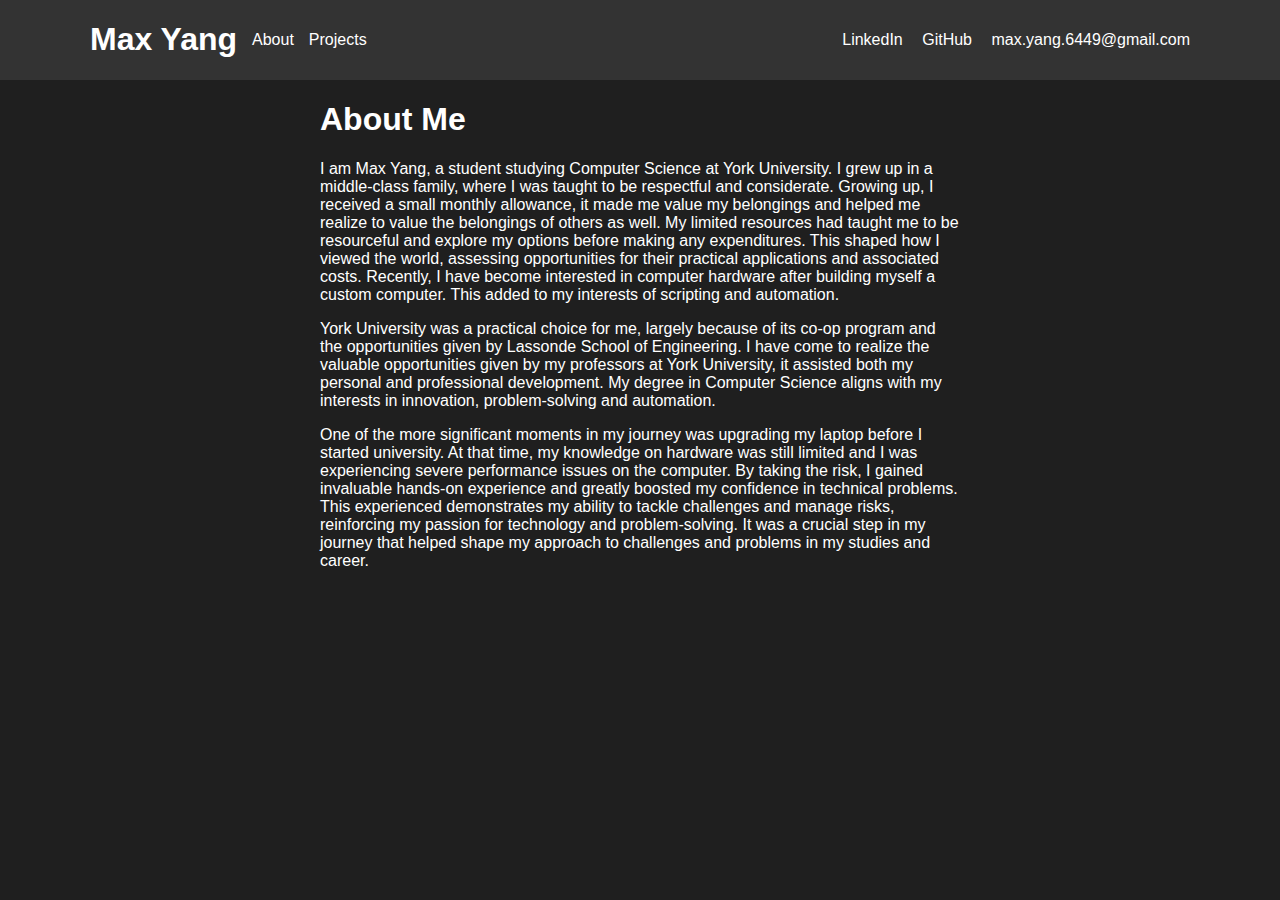
==== index.html @ 7b6ec8cd "First commit" ====
<!DOCTYPE html>
<html lang="en">
<head>
    <meta charset="UTF-8">
    <meta name="viewport" content="width=device-width, initial-scale=1.0">
    <title>Max Yang - E-Portfolio</title>
    <link rel="stylesheet" href="styles.css">
</head>
<body>
    <!-- includes name and socials -->
    <div class="topbar">
        <div class="leftbar">
            <h1>Max Yang</h1>
            <a href="#about">About</a>
            <a href="#projects">Projects</a>
        </div>
        <div class="rightbar">
            <a href="https://www.linkedin.com/in/max-yang-978965231/">LinkedIn</a>
            <a href="https://github.com/runkcow/">GitHub</a>
            <a href="max.yang.6449@gmail.com">max.yang.6449@gmail.com</a>
        </div>
    </div>
    <div class="content">
        <div class="left"></div>
        <div class="middle">
            <h1>About Me</h1>
            <p>I am Max Yang, a student studying Computer Science at York University. I grew up in a middle-class family, where I was taught to be respectful and considerate. Growing up, I received a small monthly allowance, it made me value my belongings and helped me realize to value the belongings of others as well. My limited resources had taught me to be resourceful and explore my options before making any expenditures. This shaped how I viewed the world, assessing opportunities for their practical applications and associated costs. Recently, I have become interested in computer hardware after building myself a custom computer. This added to my interests of scripting and automation.</p>
            <p>York University was a practical choice for me, largely because of its co-op program and the opportunities given by Lassonde School of Engineering. I have come to realize the valuable opportunities given by my professors at York University, it assisted both my personal and professional development. My degree in Computer Science aligns with my interests in innovation, problem-solving and automation.</p>
            <p>One of the more significant moments in my journey was upgrading my laptop before I started university. At that time, my knowledge on hardware was still limited and I was experiencing severe performance issues on the computer. By taking the risk, I gained invaluable hands-on experience and greatly boosted my confidence in technical problems. This experienced demonstrates my ability to tackle challenges and manage risks, reinforcing my passion for technology and problem-solving. It was a crucial step in my journey that helped shape my approach to challenges and problems in my studies and career.</p>
        </div>
        <div class="right"></div>
    </div>
</body>
</html>
---- styles.css ----
body {
    font-family: Arial, sans-serif;
    font-size: 16px;
    color: white;
    background-color: #1f1f1f;
    margin: 0;
    padding: 0;
}

.topbar {
    display: flex;
    justify-content: space-between; /* Aligns items to left and right */
    align-items: center; /* Centers items vertically */
    padding-left: 10vh;
    padding-right: 10vh;
    background-color: #333; /* Dark background color */
}

.leftbar {
    display: flex;
    align-items: center;
}

.leftbar a {
    color: white;
    text-decoration: none;
    margin-left: 15px;
}

.leftbar a:hover {
    text-decoration: underline;
}

.rightbar a {
    color: white;
    text-decoration: none;
    margin-left: 15px;
}

.rightbar a:hover {
    text-decoration: underline;
}

.content {
    height: 100%;
    display: grid;
    grid-template-columns: 1fr 2fr 1fr;
}
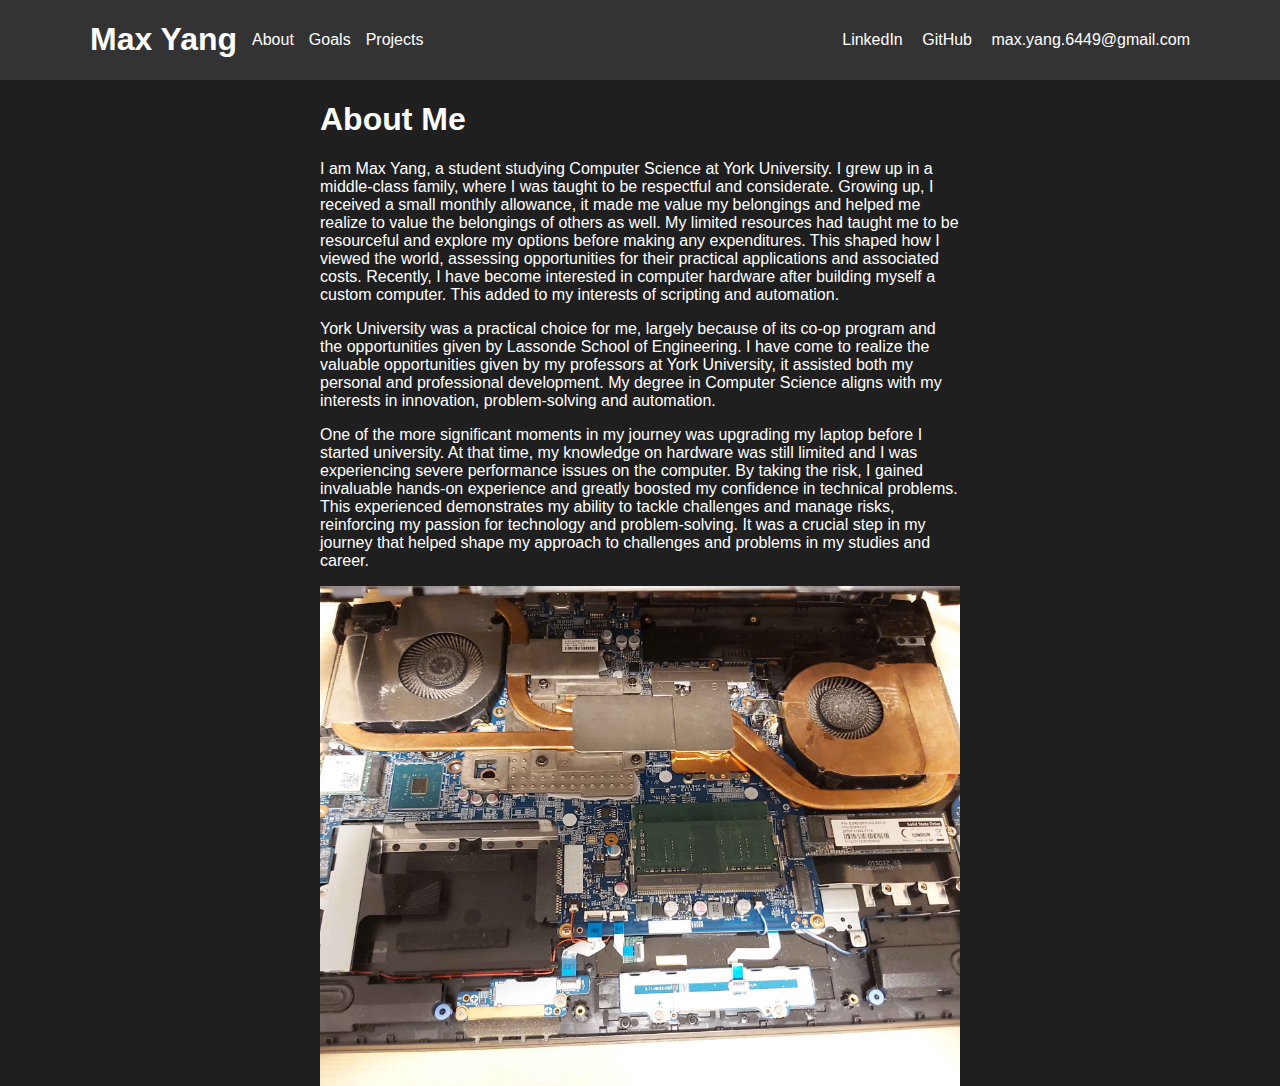
==== commit 283f196f: "blank slate addition" ====
--- a/index.html
+++ b/index.html
@@ -11,8 +11,9 @@
     <div class="topbar">
         <div class="leftbar">
             <h1>Max Yang</h1>
-            <a href="#about">About</a>
-            <a href="#projects">Projects</a>
+            <a href="index.html">About</a>
+            <a href="goals.html">Goals</a>
+            <a href="projects.html">Projects</a>
         </div>
         <div class="rightbar">
             <a href="https://www.linkedin.com/in/max-yang-978965231/">LinkedIn</a>
@@ -20,6 +21,8 @@
             <a href="max.yang.6449@gmail.com">max.yang.6449@gmail.com</a>
         </div>
     </div>
+
+    <!-- content separate from the rest -->
     <div class="content">
         <div class="left"></div>
         <div class="middle">
@@ -27,6 +30,9 @@
             <p>I am Max Yang, a student studying Computer Science at York University. I grew up in a middle-class family, where I was taught to be respectful and considerate. Growing up, I received a small monthly allowance, it made me value my belongings and helped me realize to value the belongings of others as well. My limited resources had taught me to be resourceful and explore my options before making any expenditures. This shaped how I viewed the world, assessing opportunities for their practical applications and associated costs. Recently, I have become interested in computer hardware after building myself a custom computer. This added to my interests of scripting and automation.</p>
             <p>York University was a practical choice for me, largely because of its co-op program and the opportunities given by Lassonde School of Engineering. I have come to realize the valuable opportunities given by my professors at York University, it assisted both my personal and professional development. My degree in Computer Science aligns with my interests in innovation, problem-solving and automation.</p>
             <p>One of the more significant moments in my journey was upgrading my laptop before I started university. At that time, my knowledge on hardware was still limited and I was experiencing severe performance issues on the computer. By taking the risk, I gained invaluable hands-on experience and greatly boosted my confidence in technical problems. This experienced demonstrates my ability to tackle challenges and manage risks, reinforcing my passion for technology and problem-solving. It was a crucial step in my journey that helped shape my approach to challenges and problems in my studies and career.</p>
+            <div class="image-container">
+                <img src="laptop_internals.jpg" alt="Laptop Interals">
+            </div>
         </div>
         <div class="right"></div>
     </div>
--- a/styles.css
+++ b/styles.css
@@ -47,3 +47,20 @@
     display: grid;
     grid-template-columns: 1fr 2fr 1fr;
 }
+
+.image-container {
+    position: relative;
+    width: 100%; /* or a specific width */
+    height: 500px; /* or a specific height */
+    overflow: hidden; /* Ensures that the image doesn't overflow the container */
+}
+
+.image-container img {
+    position: absolute;
+    top: 50%;
+    left: 50%;
+    transform: translate(-50%, -50%);
+    width: 100%;
+    height: 100%;
+    object-fit: cover; /* Ensures the image covers the container without stretching */
+}
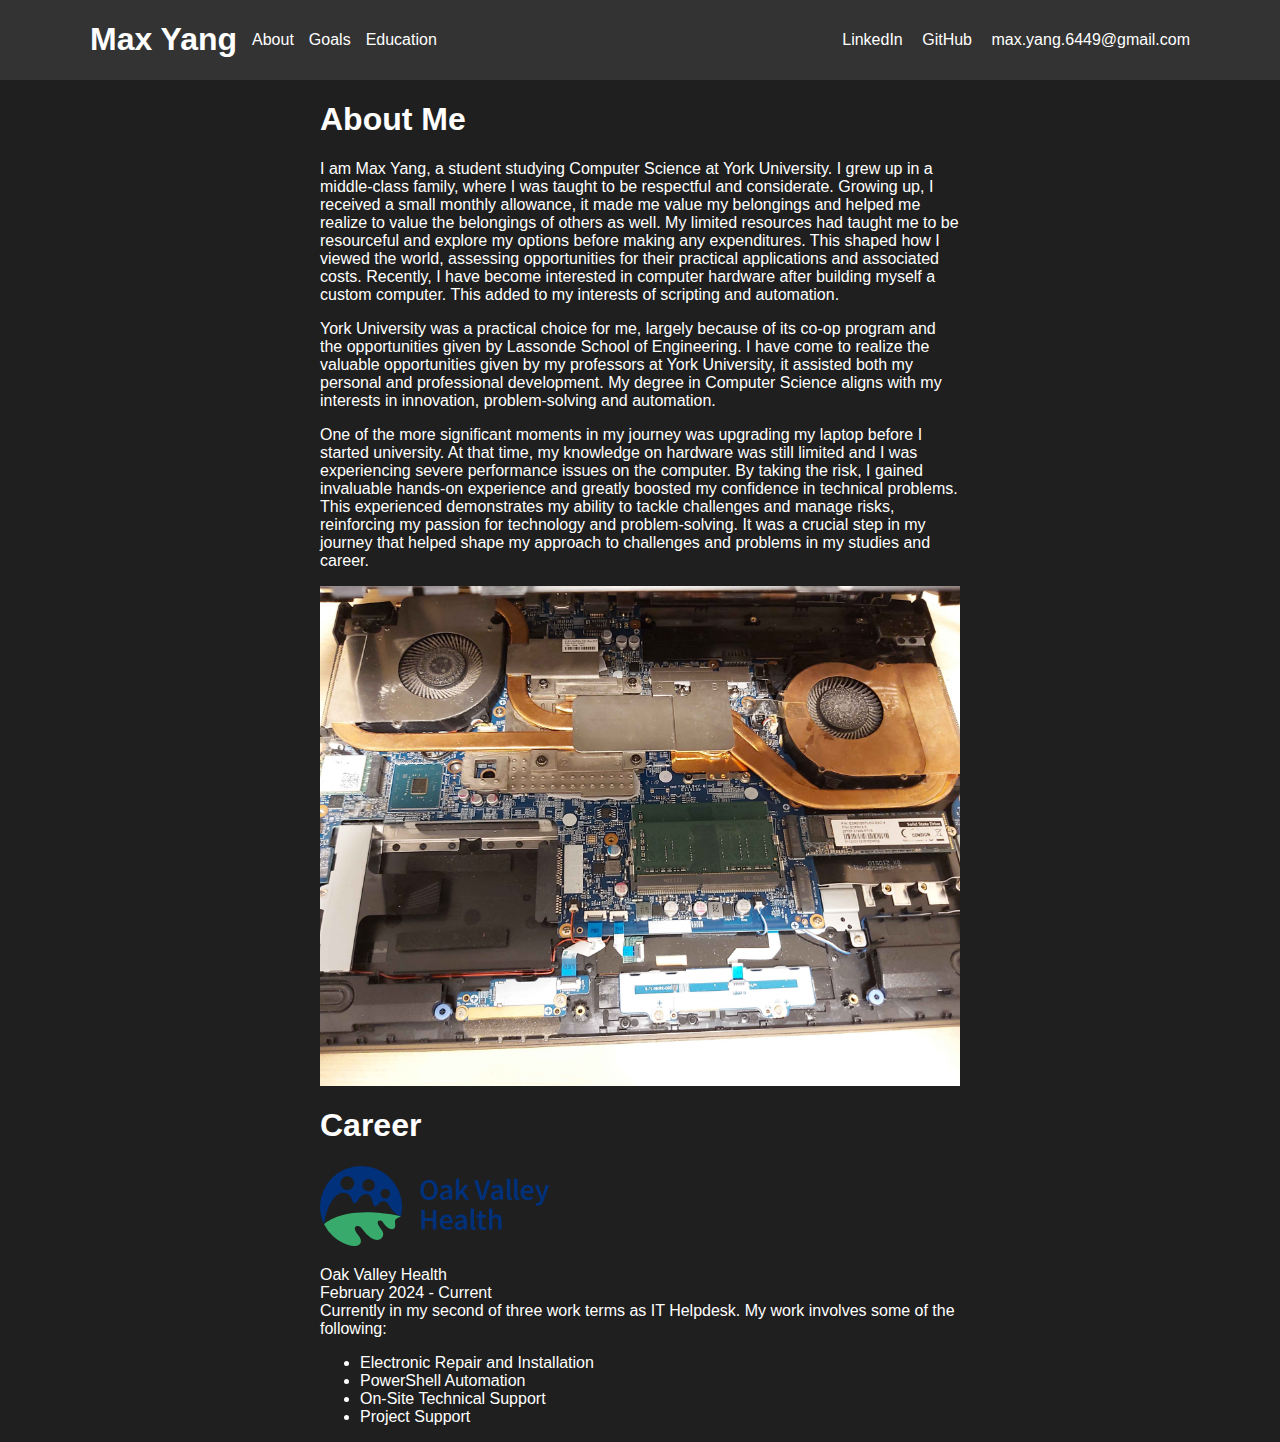
==== commit 0706ac4a: "Temporary Finish" ====
--- a/index.html
+++ b/index.html
@@ -12,8 +12,9 @@
         <div class="leftbar">
             <h1>Max Yang</h1>
             <a href="index.html">About</a>
+            <!-- <a href="projects.html">Projects</a> -->
             <a href="goals.html">Goals</a>
-            <a href="projects.html">Projects</a>
+            <a href="education.html">Education</a>
         </div>
         <div class="rightbar">
             <a href="https://www.linkedin.com/in/max-yang-978965231/">LinkedIn</a>
@@ -33,6 +34,17 @@
             <div class="image-container">
                 <img src="laptop_internals.jpg" alt="Laptop Interals">
             </div>
+            <h1>Career</h1>
+            <a href="https://www.oakvalleyhealth.ca/" target="_blank" rel="noopener noreferrer">
+                <img src="oak-valley-logo.svg" alt="Oak Valley Health Icon">
+            </a>
+            <p>Oak Valley Health<br>February 2024 - Current<br>Currently in my second of three work terms as IT Helpdesk. My work involves some of the following: </p>
+            <ul>
+                <li>Electronic Repair and Installation</li>
+                <li>PowerShell Automation</li>
+                <li>On-Site Technical Support</li>
+                <li>Project Support</li>
+            </ul>
         </div>
         <div class="right"></div>
     </div>
--- a/styles.css
+++ b/styles.css
@@ -50,9 +50,9 @@
 
 .image-container {
     position: relative;
-    width: 100%; /* or a specific width */
-    height: 500px; /* or a specific height */
-    overflow: hidden; /* Ensures that the image doesn't overflow the container */
+    width: 100%; 
+    height: 500px; 
+    overflow: hidden; 
 }
 
 .image-container img {
@@ -62,5 +62,5 @@
     transform: translate(-50%, -50%);
     width: 100%;
     height: 100%;
-    object-fit: cover; /* Ensures the image covers the container without stretching */
+    object-fit: cover; 
 }
